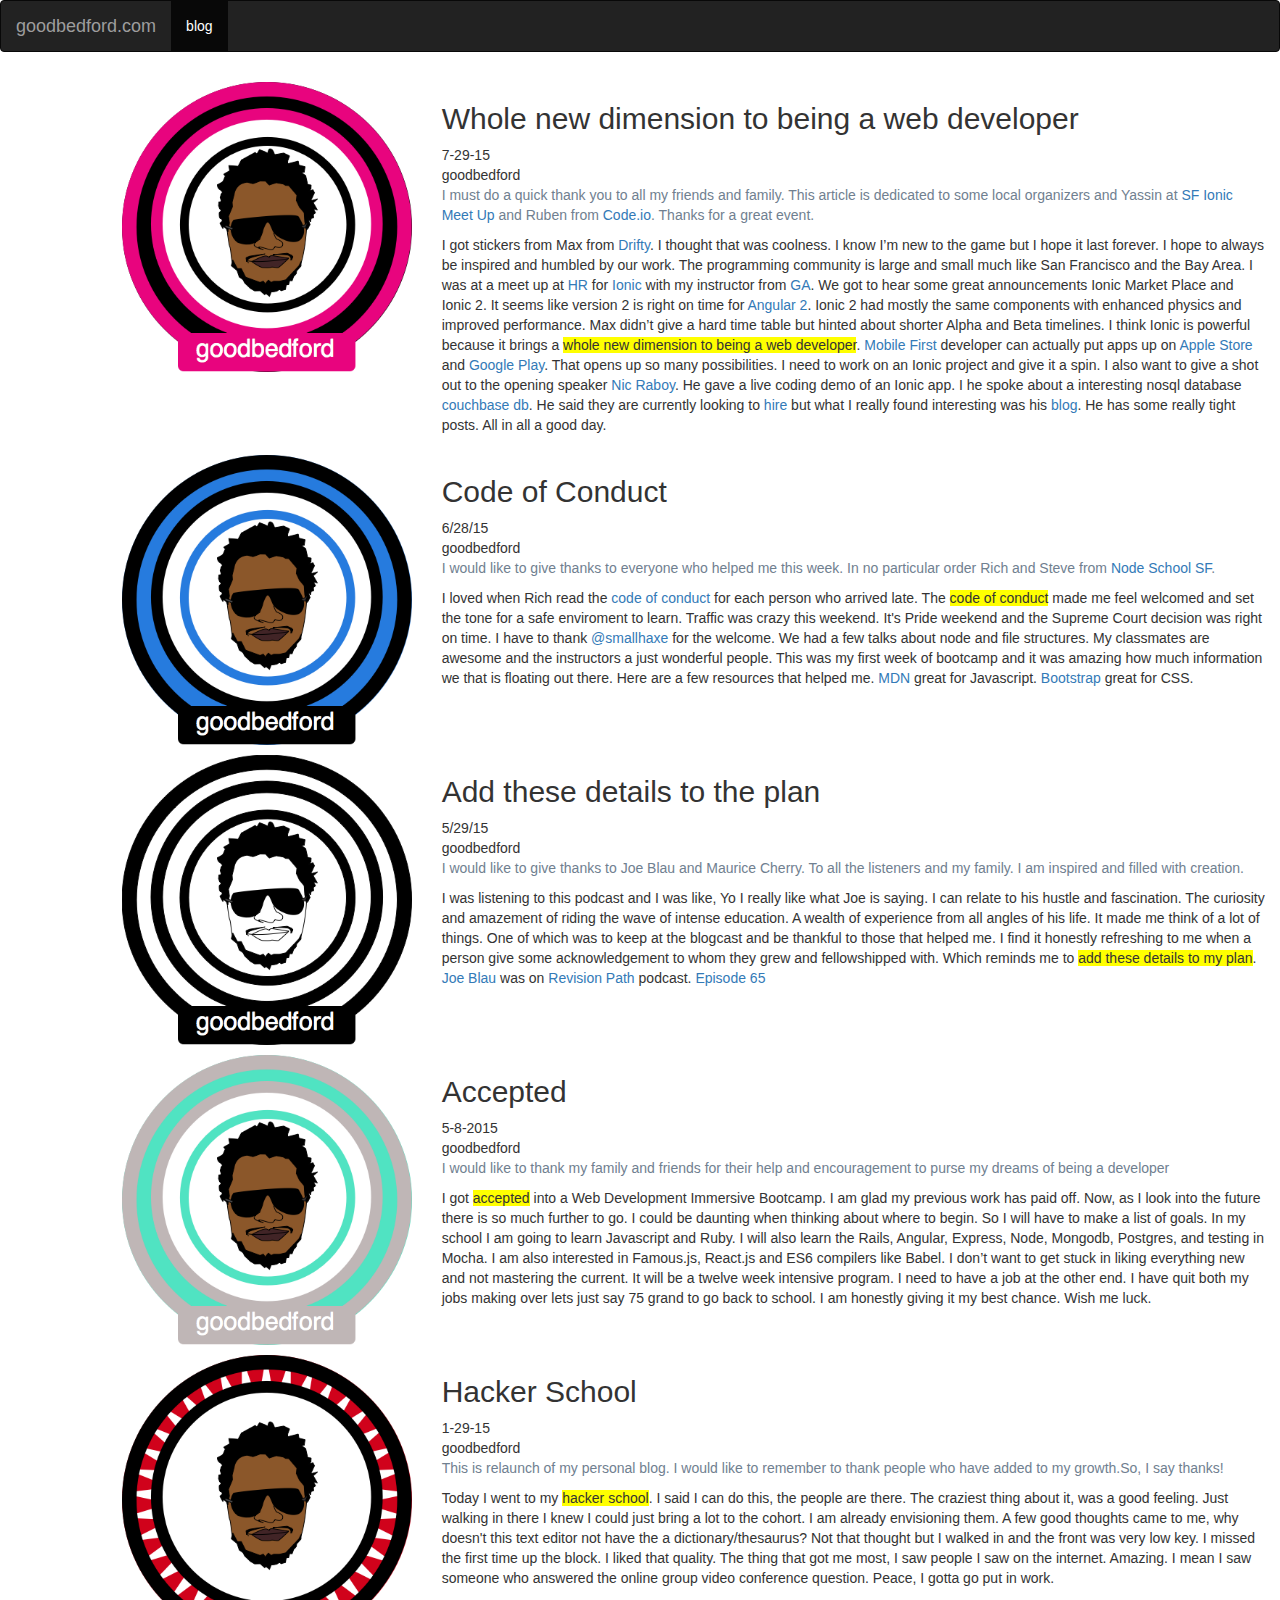
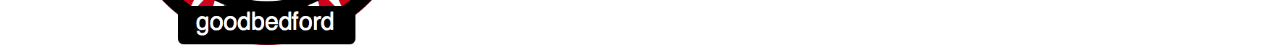
==== index.html @ 8c755795 "intitial commit" ====
<!DOCTYPE html>
<html>
<head lang="en">
    <meta charset="UTF-8">
    <meta name="viewport" content="width=device-width, initial-scale=1">
    <link rel="stylesheet" href="css/style.css">
    <link href="css/bootstrap.css" rel="stylesheet">
    <title>Goodbedford</title>
</head>
<body>
<nav class="navbar navbar-inverse">
    <div class="container-fluid">
        <div class="navbar-header">
            <a class="navbar-brand" href="#">goodbedford.com</a>
        </div>
        <div>
            <ul class="nav navbar-nav">
                <li class="active"><a href="index.html">blog</a></li>
        <!--        <li><a href="#">resources</a></li>
                <li><a href="#">blog-raps</a></li>
        -->
            </ul>
        </div>
    </div>
</nav>
    <div class="container-fluid">
        <!-- july -->
        <section class="row">
            <div class="col-md-3 col-md-offset-1 col-xs-12"><img  class="img-responsive" src="img/gblogo8b.png" alt="logo"></div>
            <div class="col-md-8 col-xs-12">
                <h2>Whole new dimension to being a web developer</h2>
                <div>7-29-15</div><div>goodbedford</div>
                <p class="thanks">I must do a quick thank you to all my friends and family.
                    This article is dedicated to some local organizers and Yassin at <a href=”http://www.meetup.com/Ionic-SF/events/223663620/?comment_table_id=452626661&comment_table_name=event_comment” >SF Ionic Meet Up</a>
                    and Ruben from <a href=”https://www.codeclass.io/#/” >Code.io</a>.
                    Thanks for a great event.
                </p>
                <p>
                    I got stickers from Max from <a href=”http://drifty.com/” >Drifty</a>. I thought that was coolness.
                    I know I’m new to the game but I hope it last forever. I hope to always be inspired and humbled
                    by our work. The programming community is large and small much like San Francisco and the Bay Area.
                    I was at a meet up at <a href=”http://www.hackreactor.com/program”>HR</a>
                    for <a href=”http://ionicframework.com/getting-started/”>Ionic</a> with my instructor
                    from <a href=”https://generalassemb.ly/education/web-development-immersive” >GA</a>.
                    We got to hear some great announcements Ionic Market Place and Ionic 2.
                    It seems like version 2 is right on time for <a href=”https://angular.io/docs/js/latest/guide/”> Angular 2</a>.
                    Ionic 2 had mostly the same components with enhanced physics and improved performance.
                    Max didn’t give a hard time table but hinted about shorter Alpha and Beta timelines.
                    I think Ionic is powerful because it brings a <span class="highlight">whole new dimension to being a web developer</span>.
                    <a href=”http://johnpolacek.github.io/scrolldeck.js/decks/responsive/”> Mobile First</a> developer can actually
                    put apps up on <a href=”https://itunes.apple.com/us/app/apple-store/id375380948?mt=8”>Apple Store</a>
                    and <a href=”https://play.google.com/store/apps?hl=en”> Google Play</a>. That opens up
                    so many possibilities.  I need to work on an Ionic project and give it a spin. I also want
                    to give a shot out to the opening speaker <a href=”https://blog.nraboy.com/”> Nic Raboy</a>.
                    He gave a live coding demo of an Ionic app. I he spoke about a interesting nosql database <a href=http://www.couchbase.com/”> couchbase db</a>.
                    He said they are currently looking to<a href=”http://www.couchbase.com/careers”> hire</a>
                    but what I really found interesting was his <a href=”https://blog.nraboy.com/2015/07/my-first-year-of-blogging-and-the-stats-around-it/”> blog</a>.
                    He has some really tight posts. All in all a good day.
                </p>
            </div>
        </section>
        <!-- June -->
        <section class="row">
            <div class="col-md-3 col-md-offset-1 col-xs-12"><img  class="img-responsive" src="img/gblogo6.png" alt="logo"></div>
            <div class="col-md-8 col-xs-12">
                <h2>Code of Conduct</h2>
                <div>6/28/15</div><div>goodbedford</div>
                <p class="thanks"> I would like to give thanks to everyone who helped me this week. In no particular order
                    Rich and Steve from <a href="#">Node School SF</a>.
                </p>
                <p>
                    I loved when Rich read the <a href="https://github.com/nodeschool/sanfrancisco/blob/gh-pages/code-of-conduct.md">code of conduct</a> for each
                    person who arrived late. The <span class="highlight">code of conduct</span> made me feel welcomed and set the tone for a safe enviroment to learn. Traffic was crazy this weekend. It's Pride weekend and the Supreme Court decision was
                    right on time. I have to thank <a href="https://github.com/smallhaxe">@smallhaxe</a> for the welcome. We had a few talks about node and
                    file structures. My classmates are awesome and the instructors a just wonderful people. 
                    This was my first week of bootcamp and it was amazing how much information we that is floating
                    out there. Here are a few resources that helped me.
                    <a href="https://developer.mozilla.org/en-US/">MDN</a> great for Javascript.
                    <a href="http://getbootstrap.com/css/">Bootstrap</a> great for CSS.
                </p>
            </div>
        </section>
        <section class="row">
            <div class="col-md-3 col-md-offset-1 col-xs-12"><img  class="img-responsive" src="img/gblogo2.png" alt="logo"></div>
            <div class="col-md-8 col-xs-12">
                <h2>Add these details to the plan</h2>
                <div>5/29/15</div><div>goodbedford</div>
                <p class="thanks">I would like to give thanks to Joe Blau and Maurice Cherry.
                    To all the listeners and my family. I am inspired and filled
                    with creation.
                </p>
                <p>
                    I was listening to this podcast and I was like,
                    Yo I really like what Joe is saying. I  can relate to his hustle
                    and fascination. The curiosity and amazement of riding the wave of
                    intense education. A wealth of experience from all angles of his life.
                    It made me think of a lot of things. One of which was to keep at the
                    blogcast and be thankful to those that helped me. I find it honestly
                    refreshing to me when a person give some acknowledgement to whom
                    they grew and fellowshipped with. Which reminds me to <span class="highlight">add these
                    details to my plan</span>.<br />
                    <a href="https://joeblau.com/">Joe Blau</a> was on <a href="http://revisionpath.com/">Revision Path</a> podcast. <a href="http://revisionpath.com/?s=joe+blau">Episode 65</a>
                </p>
            </div>
        </section>
        <section class="row">
            <div class="col-md-3 col-md-offset-1 col-xs-12"><img class="img-responsive" src="img/gblogo9.png" alt="logo"></div>
            <div class="col-md-8 col-xs-12">
                <h2>Accepted</h2>
                <div>5-8-2015</div><div>goodbedford</div>
                <p class="thanks">I would like to thank my family and friends for their help and
                    encouragement to purse my dreams of being a developer
                </p>
                <p>I got <span class="highlight">accepted</span> into a Web Development Immersive Bootcamp.
                    I am glad my previous work has paid off. Now, as I look into
                    the future there is so much further to go. I could be
                    daunting when thinking about where to begin.  So I will
                    have to make a list of goals. In my school I am going to
                    learn Javascript and Ruby.  I will also learn the Rails,
                    Angular, Express, Node, Mongodb, Postgres, and testing in
                    Mocha.  I am also interested in Famous.js, React.js and
                    ES6 compilers like Babel. I don’t want to get stuck in
                    liking everything new and not mastering the current.
                    It will be a twelve week intensive program. I need to
                    have a job at the other end.  I have quit both my jobs
                    making over lets just say 75 grand to go back to school.
                    I am honestly giving it my best chance. Wish me luck.

                </p>
            </div>

        </section>
        <section class="row">
            <div class="col-md-3 col-md-offset-1 col-xs-12"><img  class="img-responsive" src="img/gblogo25.png" alt="logo"></div>
            <div class="col-md-8 col-xs-12">
                <h2>Hacker School</h2>
               <div>1-29-15</div><div>goodbedford</div>
                <p class="thanks">This is relaunch of my personal blog. I would like to
                remember to thank people who have added to my growth.So, I say thanks!
                </p>
                <p>Today I went to my <span class="highlight">hacker school</span>. I said I can do this,
                    the people are there. The craziest thing about it,
                    was a good feeling. Just walking in there I knew I could
                    just bring a lot to the cohort. I am already envisioning them.
                    A few good thoughts came to me, why doesn't this text editor
                    not have the a dictionary/thesaurus? Not that thought but I
                    walked in and the front was very low key. I missed the first
                    time up the block. I liked that quality. The thing that got me
                    most, I saw people I saw on the internet. Amazing. I mean I
                    saw someone who answered the online group video conference
                    question. Peace, I gotta go put in work.
                </p>
            </div>
        </section>
    </div>

    <!--<section class="row">
            <div class="col-md-4 col-xs-12"><img src="" alt="logo"></div>
            <div class="col-md-8 col-xs-12">
              <h2></h2>
              <p></p>
            </div>
        </section>
    -->

<script src="js/bootstrap.js"></script>
<script src="js/jquery-2.1.4.js"></script>
<script src="js/script.js"></script>

</body>
</html>
---- css/style.css ----
.highlight{
    background-color: yellow;
}
section{
    margin: 10px 0 10px;
}
.thanks{
    color:slategrey;
}
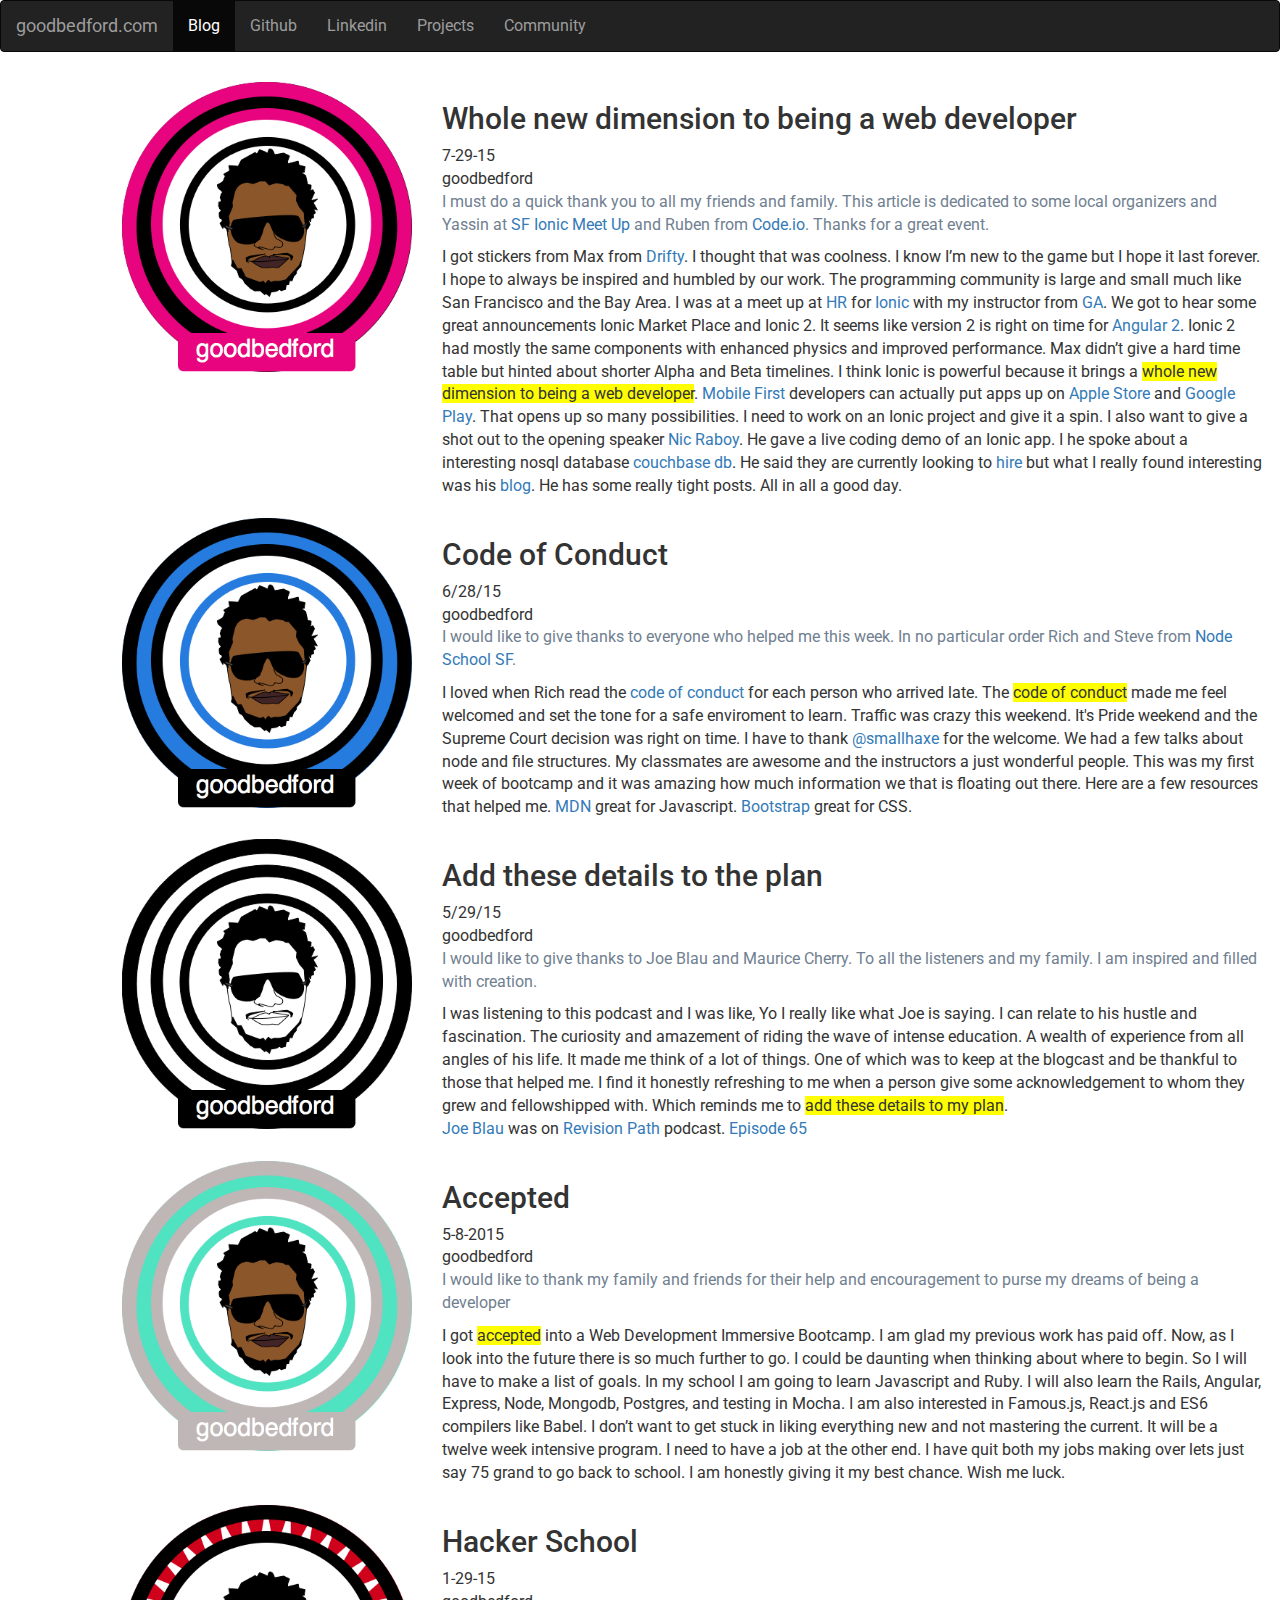
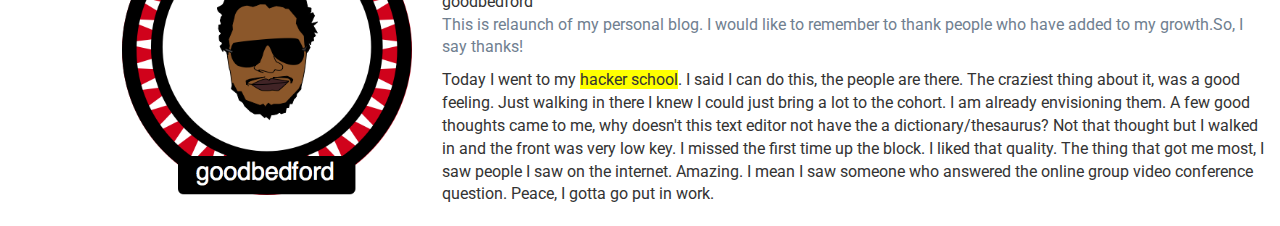
==== commit e152f389: "addd new favicon, and project imag" ====
--- a/index.html
+++ b/index.html
@@ -3,8 +3,10 @@
 <head lang="en">
     <meta charset="UTF-8">
     <meta name="viewport" content="width=device-width, initial-scale=1">
+    <link rel="shortcut icon" href="./img/favicon/text/favicon.ico">
+    <link href="http://fonts.googleapis.com/css?family=Roboto:400,700" rel="stylesheet" type="text/css">
+    <link href="css/bootstrap.css" rel="stylesheet">
     <link rel="stylesheet" href="css/style.css">
-    <link href="css/bootstrap.css" rel="stylesheet">
     <title>Goodbedford</title>
 </head>
 <body>
@@ -15,7 +17,12 @@
         </div>
         <div>
             <ul class="nav navbar-nav">
-                <li class="active"><a href="index.html">blog</a></li>
+                <li class="active"><a href="index.html">Blog</a></li>
+                <li class=""><a href="https://github.com/goodbedford">Github</a></li>
+                <li class=""><a href="https://www.linkedin.com/in/goodbedford">Linkedin</a></li>
+                <li class=""><a href="./views/projects.html">Projects</a></li>
+                <li class=""><a href="./views/community.html">Community</a></li>
+
         <!--        <li><a href="#">resources</a></li>
                 <li><a href="#">blog-raps</a></li>
         -->
@@ -26,35 +33,40 @@
     <div class="container-fluid">
         <!-- july -->
         <section class="row">
-            <div class="col-md-3 col-md-offset-1 col-xs-12"><img  class="img-responsive" src="img/gblogo8b.png" alt="logo"></div>
+            <div class="col-md-3 col-md-offset-1 col-xs-12">
+                <img  class="img-responsive" src="img/gblogo8b.png" alt="logo">
+            </div>
             <div class="col-md-8 col-xs-12">
                 <h2>Whole new dimension to being a web developer</h2>
-                <div>7-29-15</div><div>goodbedford</div>
+                <div>7-29-15</div>
+                <div>goodbedford</div>
                 <p class="thanks">I must do a quick thank you to all my friends and family.
-                    This article is dedicated to some local organizers and Yassin at <a href=”http://www.meetup.com/Ionic-SF/events/223663620/?comment_table_id=452626661&comment_table_name=event_comment” >SF Ionic Meet Up</a>
-                    and Ruben from <a href=”https://www.codeclass.io/#/” >Code.io</a>.
+                    This article is dedicated to some local organizers and Yassin at
+                    <a href="http://www.meetup.com/Ionic-SF/">SF Ionic Meet Up</a>
+                    and Ruben from <a href="https://codeclass.io/#/">Code.io</a>.
                     Thanks for a great event.
                 </p>
                 <p>
-                    I got stickers from Max from <a href=”http://drifty.com/” >Drifty</a>. I thought that was coolness.
+                    I got stickers from Max from <a href="http://drifty.com/">Drifty</a>. I thought that was coolness.
                     I know I’m new to the game but I hope it last forever. I hope to always be inspired and humbled
                     by our work. The programming community is large and small much like San Francisco and the Bay Area.
-                    I was at a meet up at <a href=”http://www.hackreactor.com/program”>HR</a>
-                    for <a href=”http://ionicframework.com/getting-started/”>Ionic</a> with my instructor
-                    from <a href=”https://generalassemb.ly/education/web-development-immersive” >GA</a>.
+                    I was at a meet up at <a href="http://www.hackreactor.com/program">HR</a>
+                    for <a href="http://ionicframework.com/getting-started/">Ionic</a> with my instructor
+                    from <a href="https://generalassemb.ly/education/web-development-immersive" >GA</a>.
                     We got to hear some great announcements Ionic Market Place and Ionic 2.
-                    It seems like version 2 is right on time for <a href=”https://angular.io/docs/js/latest/guide/”> Angular 2</a>.
+                    It seems like version 2 is right on time for <a href="https://angular.io/docs/js/latest/guide/"> Angular 2</a>.
                     Ionic 2 had mostly the same components with enhanced physics and improved performance.
                     Max didn’t give a hard time table but hinted about shorter Alpha and Beta timelines.
                     I think Ionic is powerful because it brings a <span class="highlight">whole new dimension to being a web developer</span>.
-                    <a href=”http://johnpolacek.github.io/scrolldeck.js/decks/responsive/”> Mobile First</a> developer can actually
-                    put apps up on <a href=”https://itunes.apple.com/us/app/apple-store/id375380948?mt=8”>Apple Store</a>
-                    and <a href=”https://play.google.com/store/apps?hl=en”> Google Play</a>. That opens up
+                    <a href="http://johnpolacek.github.io/scrolldeck.js/decks/responsive/"> Mobile First</a> developers can actually
+                    put apps up on <a href="https://itunes.apple.com/us/app/apple-store/id375380948?mt=8">Apple Store</a>
+                    and <a href="https://play.google.com/store/apps?hl=en"> Google Play</a>. That opens up
                     so many possibilities.  I need to work on an Ionic project and give it a spin. I also want
-                    to give a shot out to the opening speaker <a href=”https://blog.nraboy.com/”> Nic Raboy</a>.
-                    He gave a live coding demo of an Ionic app. I he spoke about a interesting nosql database <a href=http://www.couchbase.com/”> couchbase db</a>.
-                    He said they are currently looking to<a href=”http://www.couchbase.com/careers”> hire</a>
-                    but what I really found interesting was his <a href=”https://blog.nraboy.com/2015/07/my-first-year-of-blogging-and-the-stats-around-it/”> blog</a>.
+                    to give a shot out to the opening speaker <a href="https://blog.nraboy.com/"> Nic Raboy</a>.
+                    He gave a live coding demo of an Ionic app. I he spoke about a interesting nosql database
+                    <a href="http://www.couchbase.com/"> couchbase db</a>.
+                    He said they are currently looking to <a href="http://www.couchbase.com/careers">hire</a>
+                    but what I really found interesting was his <a href="https://blog.nraboy.com/2015/07/my-first-year-of-blogging-and-the-stats-around-it/"> blog</a>.
                     He has some really tight posts. All in all a good day.
                 </p>
             </div>
@@ -66,7 +78,7 @@
                 <h2>Code of Conduct</h2>
                 <div>6/28/15</div><div>goodbedford</div>
                 <p class="thanks"> I would like to give thanks to everyone who helped me this week. In no particular order
-                    Rich and Steve from <a href="#">Node School SF</a>.
+                    Rich and Steve from <a href="http://nodeschool.io/sanfrancisco/">Node School SF</a>.
                 </p>
                 <p>
                     I loved when Rich read the <a href="https://github.com/nodeschool/sanfrancisco/blob/gh-pages/code-of-conduct.md">code of conduct</a> for each
--- a/css/style.css
+++ b/css/style.css
@@ -1,5 +1,51 @@
+
+body{
+    font-family: 'Roboto', sans-serif;
+    font-size: 16px;
+}
+a.project-link {
+  text-decoration: none;
+}
+.header {
+  color: black;
+  background-color: rgba(100,200,100, 0.5);
+  padding: 0 0 0 10px;
+  border-top-left-radius: 50px;
+  border-bottom-left-radius:  50px;
+}
 .highlight{
-    background-color: yellow;
+  background-color: yellow;
+}
+
+.project-container {
+  /*padding: 5px;*/
+}
+
+.project-img {
+  height: 300px;
+  width: 300px;
+}
+.project-li {
+  list-style: none;
+  padding: 5px 5px;
+  font-size: 0.8em;
+}
+.project-li-end {
+  list-style: none;
+  padding: 5px 0 0 15px;
+  font-size: 0.8em;
+}
+.project-title {
+  font-size: 2em;
+  width: 75%;
+  position: relative;
+  bottom: 50px;
+  padding: 0 0 0 10px;
+  color: white;
+  background-color: rgba(0,0,0, 0.5);
+  border-top-right-radius: 50px;
+  border-bottom-right-radius: 50px;
+
 }
 section{
     margin: 10px 0 10px;
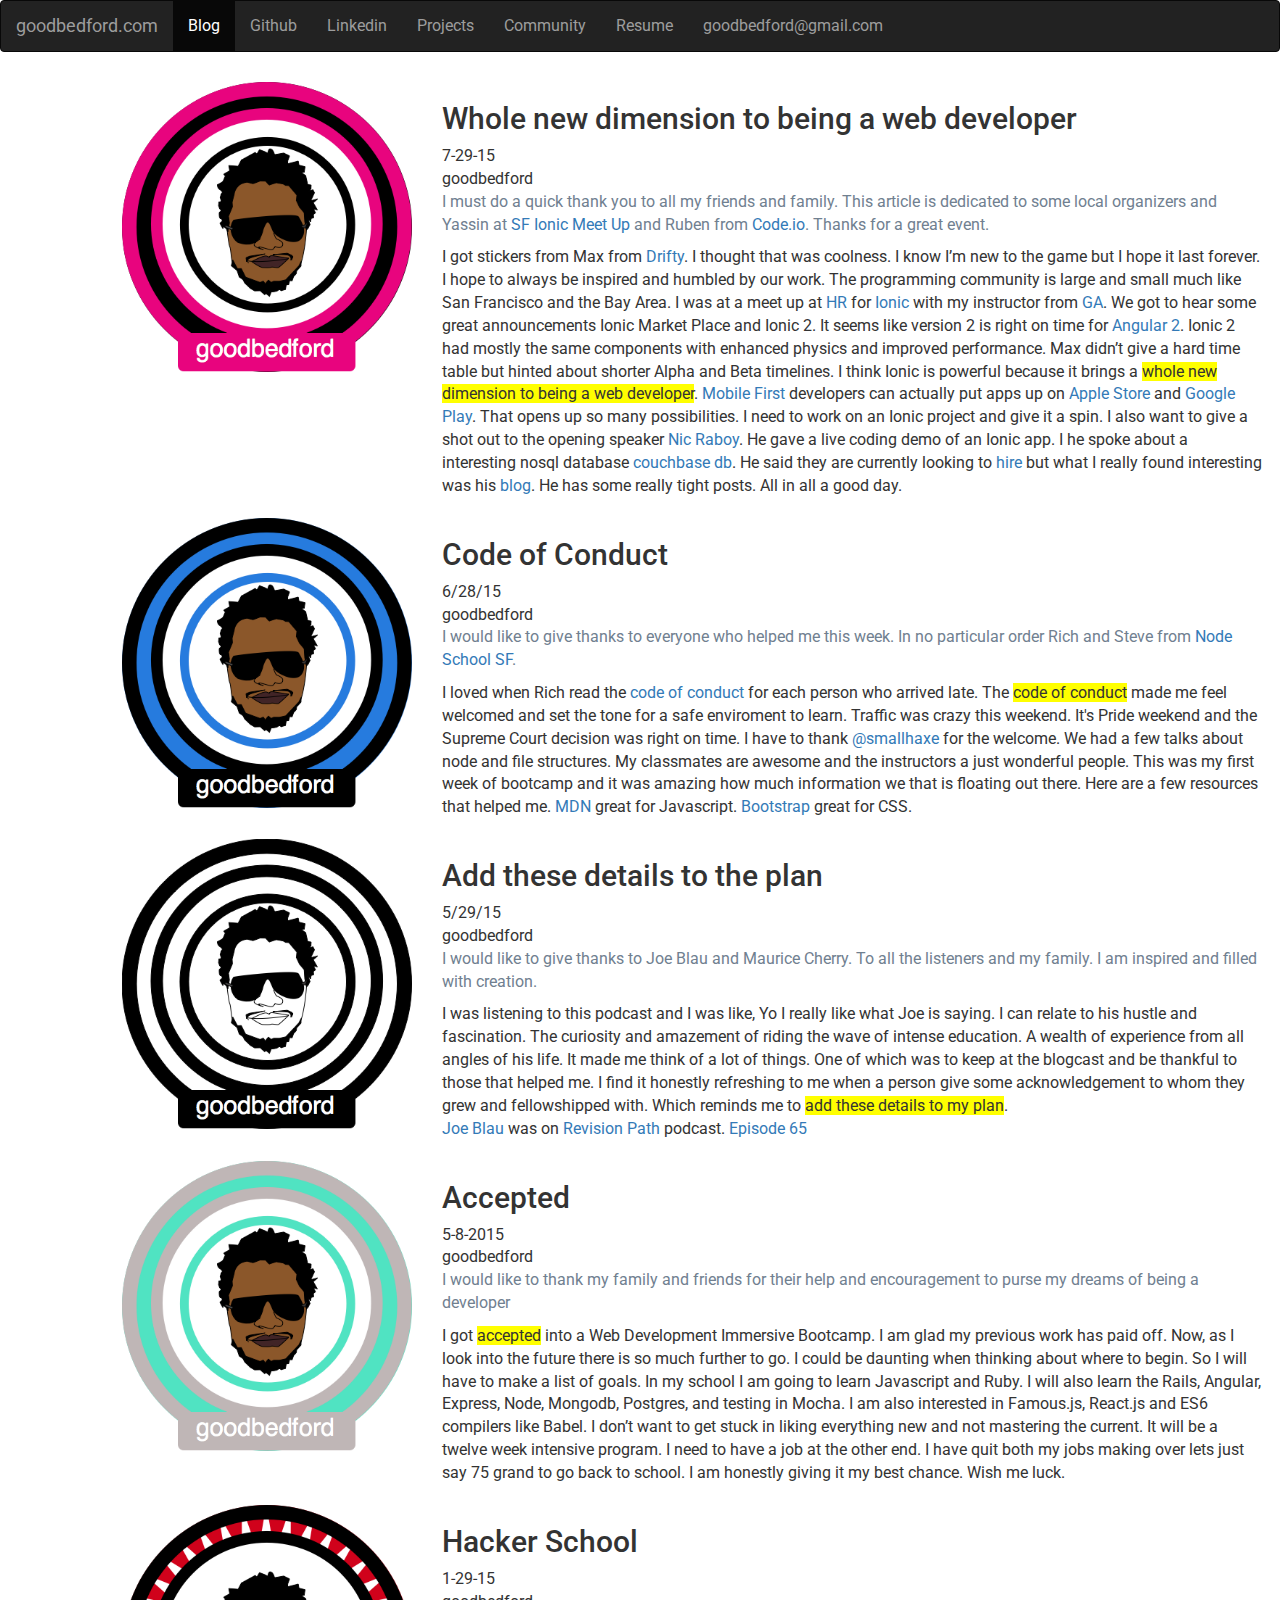
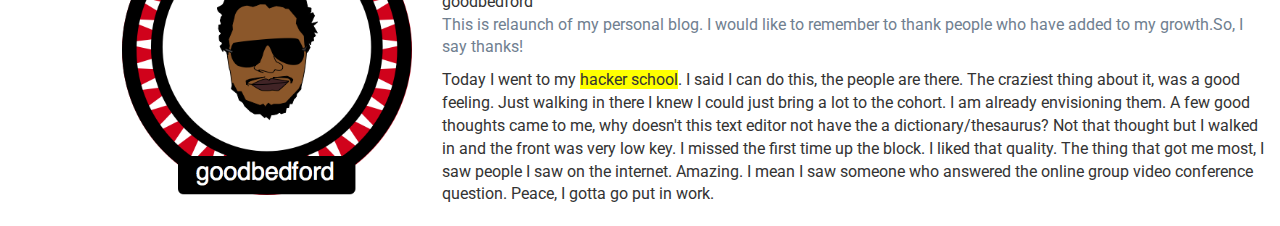
==== commit 07a2afa9: "added images" ====
--- a/index.html
+++ b/index.html
@@ -13,7 +13,7 @@
 <nav class="navbar navbar-inverse">
     <div class="container-fluid">
         <div class="navbar-header">
-            <a class="navbar-brand" href="#">goodbedford.com</a>
+            <a class="navbar-brand" href="../index.html">goodbedford.com</a>
         </div>
         <div>
             <ul class="nav navbar-nav">
@@ -22,7 +22,8 @@
                 <li class=""><a href="https://www.linkedin.com/in/goodbedford">Linkedin</a></li>
                 <li class=""><a href="./views/projects.html">Projects</a></li>
                 <li class=""><a href="./views/community.html">Community</a></li>
-
+                <li class=""><a href="https://drive.google.com/open?id=0B60Waj_nZXhLWXZsWjZQdWQtcDg">Resume</a></li>
+                <li class=""><a href="mailto:goodbedford@gmail.com">goodbedford@gmail.com</a></li>
         <!--        <li><a href="#">resources</a></li>
                 <li><a href="#">blog-raps</a></li>
         -->
@@ -175,8 +176,8 @@
         </section>
     -->
 
+<script src="js/jquery-2.1.4.js"></script>
 <script src="js/bootstrap.js"></script>
-<script src="js/jquery-2.1.4.js"></script>
 <script src="js/script.js"></script>
 
 </body>
